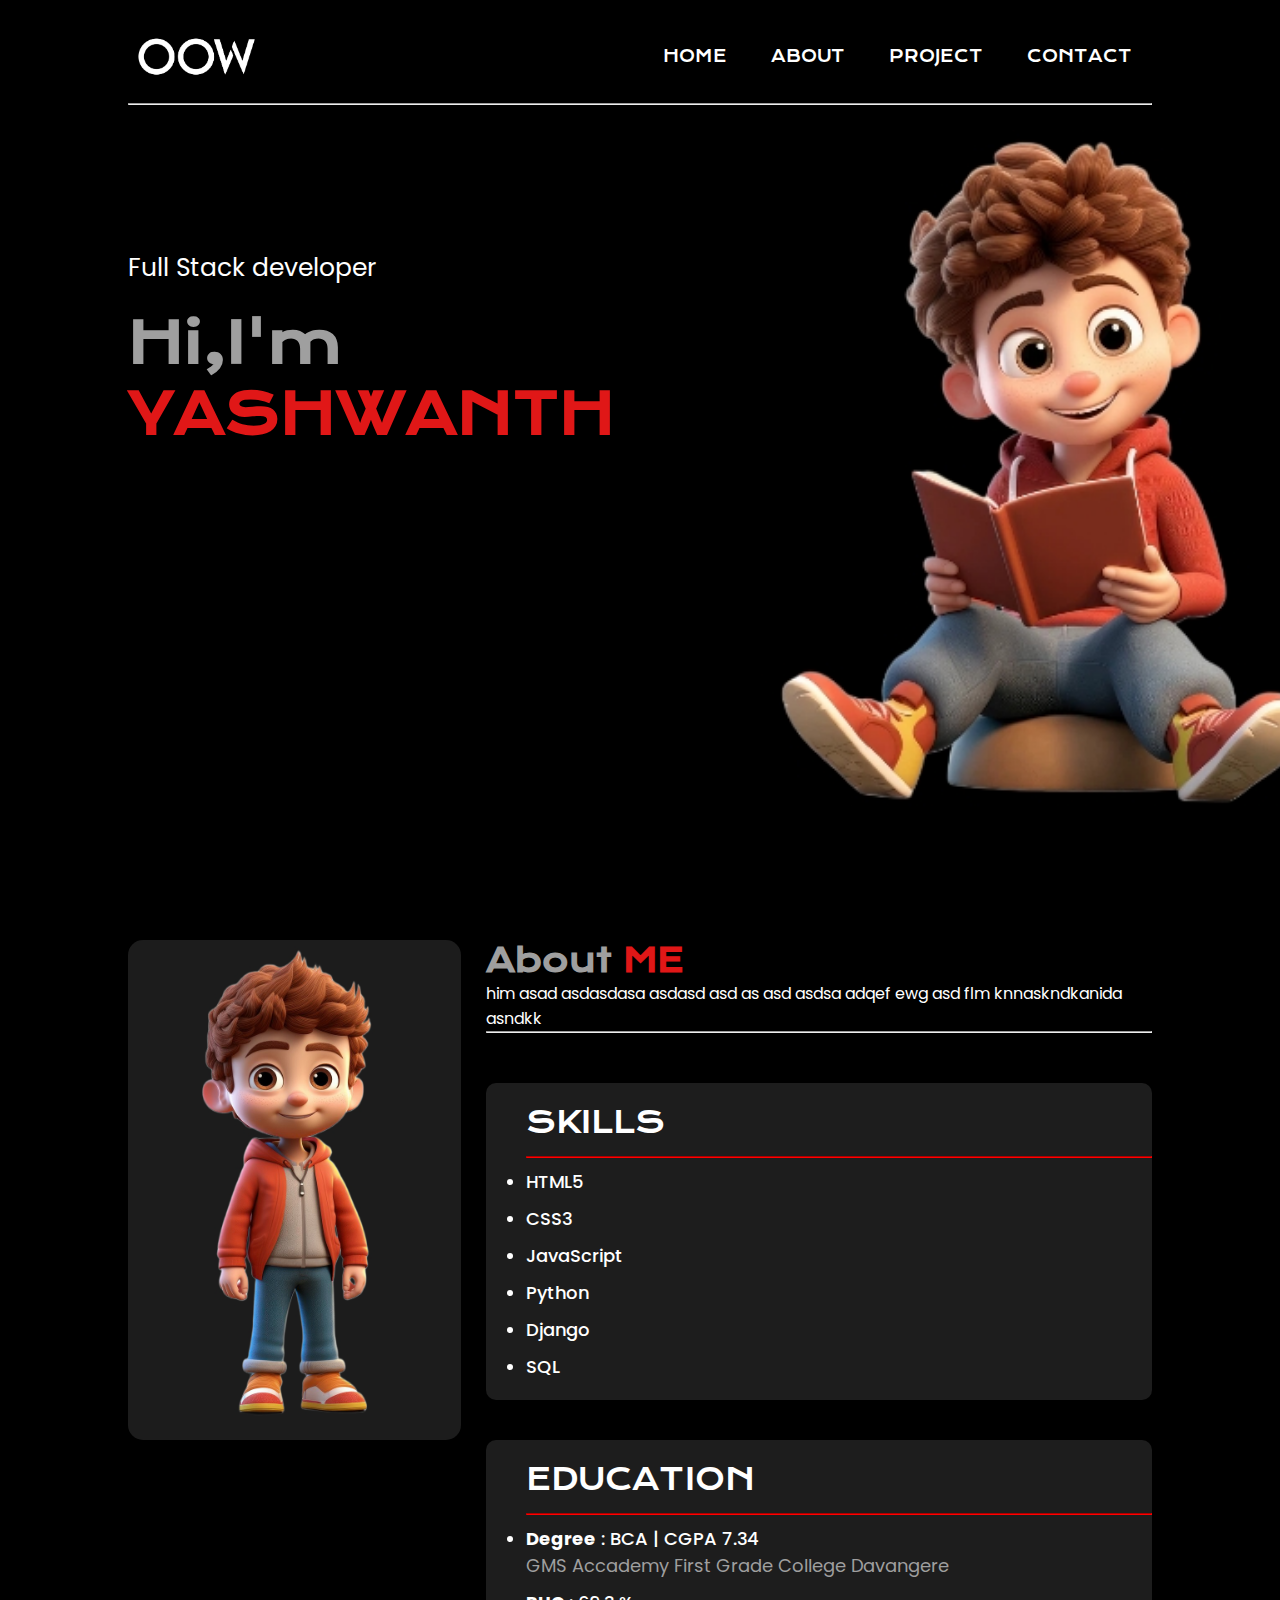
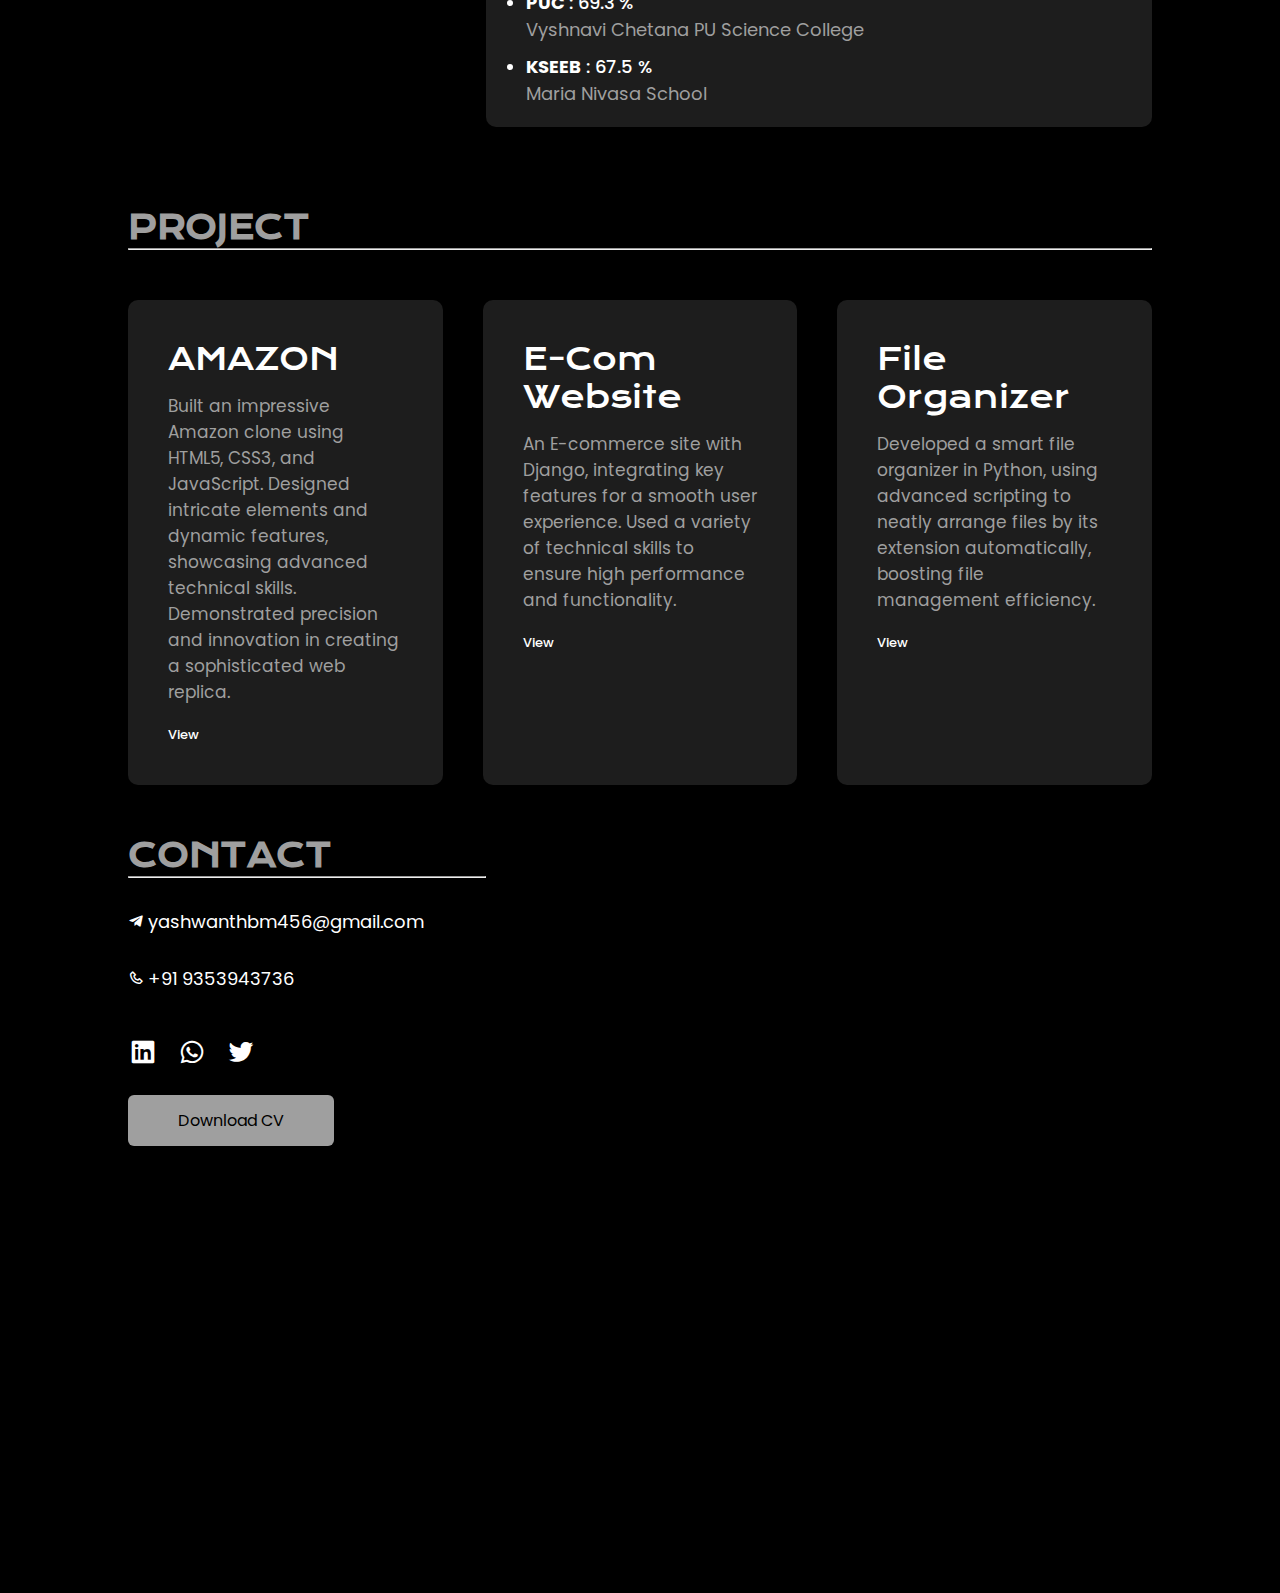
==== index.html @ d7376923 "added amazon link" ====
<!DOCTYPE html>
<html lang="en">
<head>
    <meta charset="UTF-8">
    <meta name="viewport" content="width=device-width, initial-scale=1.0">
    <link rel="preconnect" href="https://fonts.googleapis.com">
    <link rel="preconnect" href="https://fonts.gstatic.com" crossorigin>
    <link href="https://fonts.googleapis.com/css2?family=Poppins:wght@100;400&display=swap" rel="stylesheet">
    <link rel="preconnect" href="https://fonts.googleapis.com">
    <link rel="preconnect" href="https://fonts.gstatic.com" crossorigin>
    <link href="https://fonts.googleapis.com/css2?family=Krona+One&family=Poppins:wght@100;400&display=swap" rel="stylesheet">
    <!-- icons tag -->
    <link href='https://unpkg.com/boxicons@2.1.4/css/boxicons.min.css' rel='stylesheet'>    <link rel="stylesheet" href="MyPortfolio.css">
    <title>Document</title>
</head>
<body>
    
    <div id="header">
        <div class="container">
            <nav>
                <img src="/images/logo.jpg" alt="" class="logo">
                <ul id="sidemenu">
                    <li><a href="#header">HOME</a></li>
                    <li><a href="#about">ABOUT</a></li>
                    <li><a href="#project">PROJECT</a></li>
                    <li><a href="#contact">CONTACT</a></li>
                    <i class='bx bx-chevron-left' onclick="closemenu()"></i>
                </ul>
                <i class='bx bx-menu' onclick="openmenu()"></i>
            </nav>
           
            <hr>
            <div class="header-text">
                <p>Full Stack developer</p>
                <h1>Hi,I'm <br><span>YASHWANTH</span></h1>
            </div>
        </div>
    </div>
    <!-- --------------------------ABOUT -->
    <div id="about">
        <div class="container">
            <div class="row">
                <div class="about-col-1">
                    <img src="images/aboutme.jpg" alt="">
                </div>
                <div class="about-col-2">
                    <h1>About <span>ME</span></h1>
                    <p>him asad asdasdasa asdasd asd as asd asdsa adqef ewg asd flm knnaskndkanida asndkk</p>
        
                    <hr>
                    <div class="about-list">
                        <div>
                            <h2>SKILLS</h2>
                            <hr style="border-color: red;">
                            <ul>
                                <li>HTML5</li>
                                <li>CSS3</li>
                                <li>JavaScript</li>
                                <li>Python</li>
                                <li>Django</li>
                                <li>SQL</li>
                            </ul>
                        </div>
                        <div>
                            <h2>EDUCATION</h2>
                            <hr style="border-color: red;">
                            <ul>
                                <li><span><b>Degree</b></span> : BCA | CGPA 7.34</li>
                                <p>GMS Accademy First Grade College Davangere</p>
                                <li><span><b>PUC </b></span> : 69.3 %</li>
                                <p>Vyshnavi Chetana PU Science College</p>
                                <li><span><b>KSEEB</b></span> : 67.5 %</li>
                                <p>Maria Nivasa School</p>
                            </ul>
                        </div>
                    </div>
                </div>
            </div>
            
        </div>
    </div>
    <div id="project">
        <div class="container">
            <h1>PROJECT</h1>
            <hr>
            <div class="project-list">
                <div>
                    <h2>AMAZON</h2>
                    <p>Built an impressive Amazon clone using HTML5, CSS3, and JavaScript. Designed intricate elements and dynamic features, showcasing advanced technical skills. Demonstrated precision and innovation in creating a sophisticated web replica.</p>
                    <a href="https://yashwanthbm77.github.io/AmazonClone/">View</a>
                </div>
                <div>
                    <h2>E-Com Website</h2>
                    <p>An E-commerce site with Django, integrating key features for a smooth user experience. Used a variety of technical skills to ensure high performance and functionality.</p>
                    <a href="">View</a>
                </div>
                <div>
                    <h2>File Organizer</h2>
                    <p>Developed a smart file organizer in Python, using advanced scripting to neatly arrange files by its extension automatically, boosting file management efficiency.</p>
                    <a href="">View</a>
                </div>
            </div>
        </div>
    </div>

<!-- ----------------------Contact me----------------- -->
<div id="contact">
    <div class="container">
        <div class="row">
            <div class="contact-left">
                <h1>CONTACT</h1>
                <hr>
                <p><i class='bx bxl-telegram' style='color:#ffffff' ></i> <a href="mailto: yashwanthbm456@gmail.com">yashwanthbm456@gmail.com</a></p>
                <p><i class='bx bx-phone'></i> <a href="tel:+91 9353943736">+91 9353943736</a></p>
                <div class="social-icons">
                    <a href="https://www.linkedin.com/in/yashwath-b-mygaleri-530256286" class="l"><i class='bx bxl-linkedin-square' style='color:#ffffff' ></i></a>
                    <a href="" class="w"><i class='bx bxl-whatsapp' style='color:#ffffff' ></i></a>
                    <a href="https://twitter.com/yashwanth_bm07?t=y1kHquYw61e1ddT6BHUXYw&s=09" class="t"><i class='bx bxl-twitter' style='color:#ffffff' ></i></a>
                </div>
                <a href="images/YResume.docx" class="download" download>Download CV</a>
            </div>
        </div>
        <div class="contact-right">

        </div>
    </div>
</div>


<script>
    var sidemenu = document.getElementById("sidemenu")
    function openmenu(){
        sidemenu.style.right = '0'
    }
    function closemenu(){
        sidemenu.style.right = '-200px'
    }
</script>

</body>
</html>
---- MyPortfolio.css ----
*{
    margin: 0;
    padding: 0;
    font-family: 'Poppins',sans-serif;
    box-sizing: border-box;
}
html{
    scroll-behavior: smooth;
}

body{
    background: black;
    color: white;
}
#header{
    width: 100%;
    height: 100vh;
    background-image: url(images/bg1.jpg);
    background-size: cover;
    background-position: center;
}


.container{
    padding: 10px 10%;
}

h1{
    color: #9f9f9f;
}

.container h1 span{
    font-family: 'Krona One', sans-serif;
}

nav{
    display: flex;
    align-items: center;
    justify-content: space-between;
    flex-wrap: wrap;
}

.logo{
    width: 140px;   
}

nav ul li{
    display: inline-block;
    list-style: none;
    margin:10px 20px;
}
nav ul li a{
    color: white;
    text-decoration: none;
    transition: 0.5s;
    font-family: 'Krona One', sans-serif;
}

nav ul li a:hover{
    padding-bottom: 5px;
    box-shadow: 0px 2.2px rgb(255, 0, 0);
    border-radius: 1px;
}

hr{
    padding: 0;
    margin: 0;
}
/* name and full stack dev */
.header-text{
    margin-top: 14%;
    font-size: 25px;
}

.header-text h1{
    font-size: 56px;
    margin-top: 20px;
    color: #9f9f9f;
}
span{
    color:#e01717;
}

/* --------------------------------------ABOUT */

#about{
    padding: 30px 0;
}
.row{
    display: flex;
    justify-content: space-between;
    flex-wrap: wrap;
}
.about-list{
    display: grid;
    grid-template-columns: repeat(auto-fit,minmax(350px,1fr));
    grid-gap: 40px;
    margin-top: 50px;
}
.about-col-1{
    flex-basis: 35%;
}
.about-col-1 img{
    height: 500px;
    width: auto;
    border-radius: 15px;
}
.about-col-2{
    flex-basis: 65%;
}
.about-col-2 h1{
    font-family: 'Krona One', sans-serif; ;
}
.about-col-2 span{
    font-family: 'Krona One', sans-serif;
}
.about-list div{
    background: rgba(57, 57, 57, 0.5) ;
    padding-top:20px;
    padding-left:40px;
    padding-bottom:20px;
    font-size: 13px;
    font-weight: 300;
    border-right: 50px;
    border-radius: 10px;
}

.about-list ul li {
    padding-top: 10px;
}

.about-img img{
    height: 300px;
    width: auto;
}

.about-list div h2{
    font-size: 30px;
    font-weight: 500;
    margin-bottom: 15px;
    font-family: 'Krona One', sans-serif;
}
.about-list ul li{
    font-size: 18px;
    font-weight: 500;
    color: white;
}
.about-list ul p{
    font-size: 18px;
    font-weight: 400;
    color:#9f9f9f;
}
.about-list ul li span{
    color: white;
}

.about-list div:hover{
    background-color: #e01717;
    transform: translateY(-10px);
    transition: 0.5s;
    border-radius: 10px;
}
/* -------------------project-------------------- */

#project{
    padding: 30px 0;
}
.container h1{
    font-family: 'Krona One', sans-serif; 
    
}
.project-list{
    display: grid;
    grid-template-columns: repeat(auto-fit,minmax(250px,1fr));
    grid-gap: 40px;
    margin-top: 50px;
}

.project-list div{
    background: rgba(57, 57, 57, 0.5) ;
    padding:40px;
    font-size: 13px;
    font-weight: 300;
    border-right: 50px;
    border-radius: 10px;
}

.project-list div h2{
    font-size: 30px;
    font-weight: 500;
    margin-bottom: 15px;
    font-family: 'Krona One', sans-serif;
}

.project-list div p{
    font-family: 'Poppins',sans-serif;
    font-weight: 400;
    color: #9f9f9f;
    font-size: 17px;
}

.project-list div a{
    text-decoration: none;
    color: white;
    font-weight: 500;
    font-size: 13px;
    margin-top: 20px;
    display: inline-block;
}

.project-list div:hover{
    background-color: #e01717;
    transform: translateY(-10px);
    transition: 0.5s;
    border-radius: 10px;
    color: white;
}

/* -------------------------------contact--------------- */
.contact-left{
    flex-basis: 35%;
}
.contact-left h1{
    font-family: 'Krona One', sans-serif; 
}
.contact-left p{
    margin-top: 30px;
}
.contact-left p a{
    text-decoration: none;
    color: white;
    font-size: 18px;
    font-family: 'Poppins',sans-serif;
}

.social-icons{
    margin-top: 30px;
}
.social-icons a{
    text-decoration: none;
    font-size: 30px;
    margin-right: 15px;
    color: #9f9f9f;
    display: inline-block;
}

.social-icons a:hover{
    border-radius: 50%;
    padding-right:9px;
    padding-left: 9px;
    margin-bottom: 0;
    transform: translateX(-5px);
}
.social-icons .l:hover{
    background-color: rgb(41, 41, 229);
}
.social-icons .w:hover{
    background-color: rgb(48, 251, 82);
}
.social-icons .t:hover{
    background-color: rgb(13, 185, 252);
}
.contact-left a{
    margin-top: 10px;
    margin-bottom: 30px;
}
 .download{
    background-color:#9f9f9f;
    color: black;
    font-size: 16px;
    height: 60px;
    width: fit-content;
    margin: 50px auto ;
    text-decoration: none;
    border-radius: 6px;
    padding: 14px 50px;
}

.download:hover{
    color: #ffffff;
    background-color: #e01717;
    transform: translateY(-5px);
}

#contact{
    padding-bottom: 50vh;
}

/* -----------------css for small scale--------- */

nav .bx{
    display: none;
}



@media only screen and (max-width: 600px){
    
    #header{
        background-image: url(images/bgmini.png);
        
    }
    .container img{
        height: 60px;
        width: auto;
    }
    .header-text{
        margin-top:100%;
        background: rgba(70, 70, 70, 0.7);
        backdrop-filter: blur(10px);
        border-radius: 5px;
        padding: 10px 20px;
    }
    .header-text h1 span{
        font-size:30px;
    }
    .header-text p{
       font-size: 14px;
       font-weight: 400;
    }
    .header-text h1{
        font-size: 20px;
    }

    nav .bx{
        display: block;
        font-size: 25px;
    }
    nav ul{
        background-color: #e01717;
        position: fixed;
        top:0;
        right: -200px;
        width: 200px;
        height: 100vh;
        padding-top: 50px;
        z-index: 2 ;
        transition: 0.2s;
    }
    nav ul li{
        display: block;
        margin: 25px;
    }
    
    nav ul .bx{
        position: absolute;
        top:25px;
        left:25px;
        cursor: pointer;
    }


    /*  */
    .about-col-1 img{
        height: 380px;
        width: auto;
    }
    
    
}
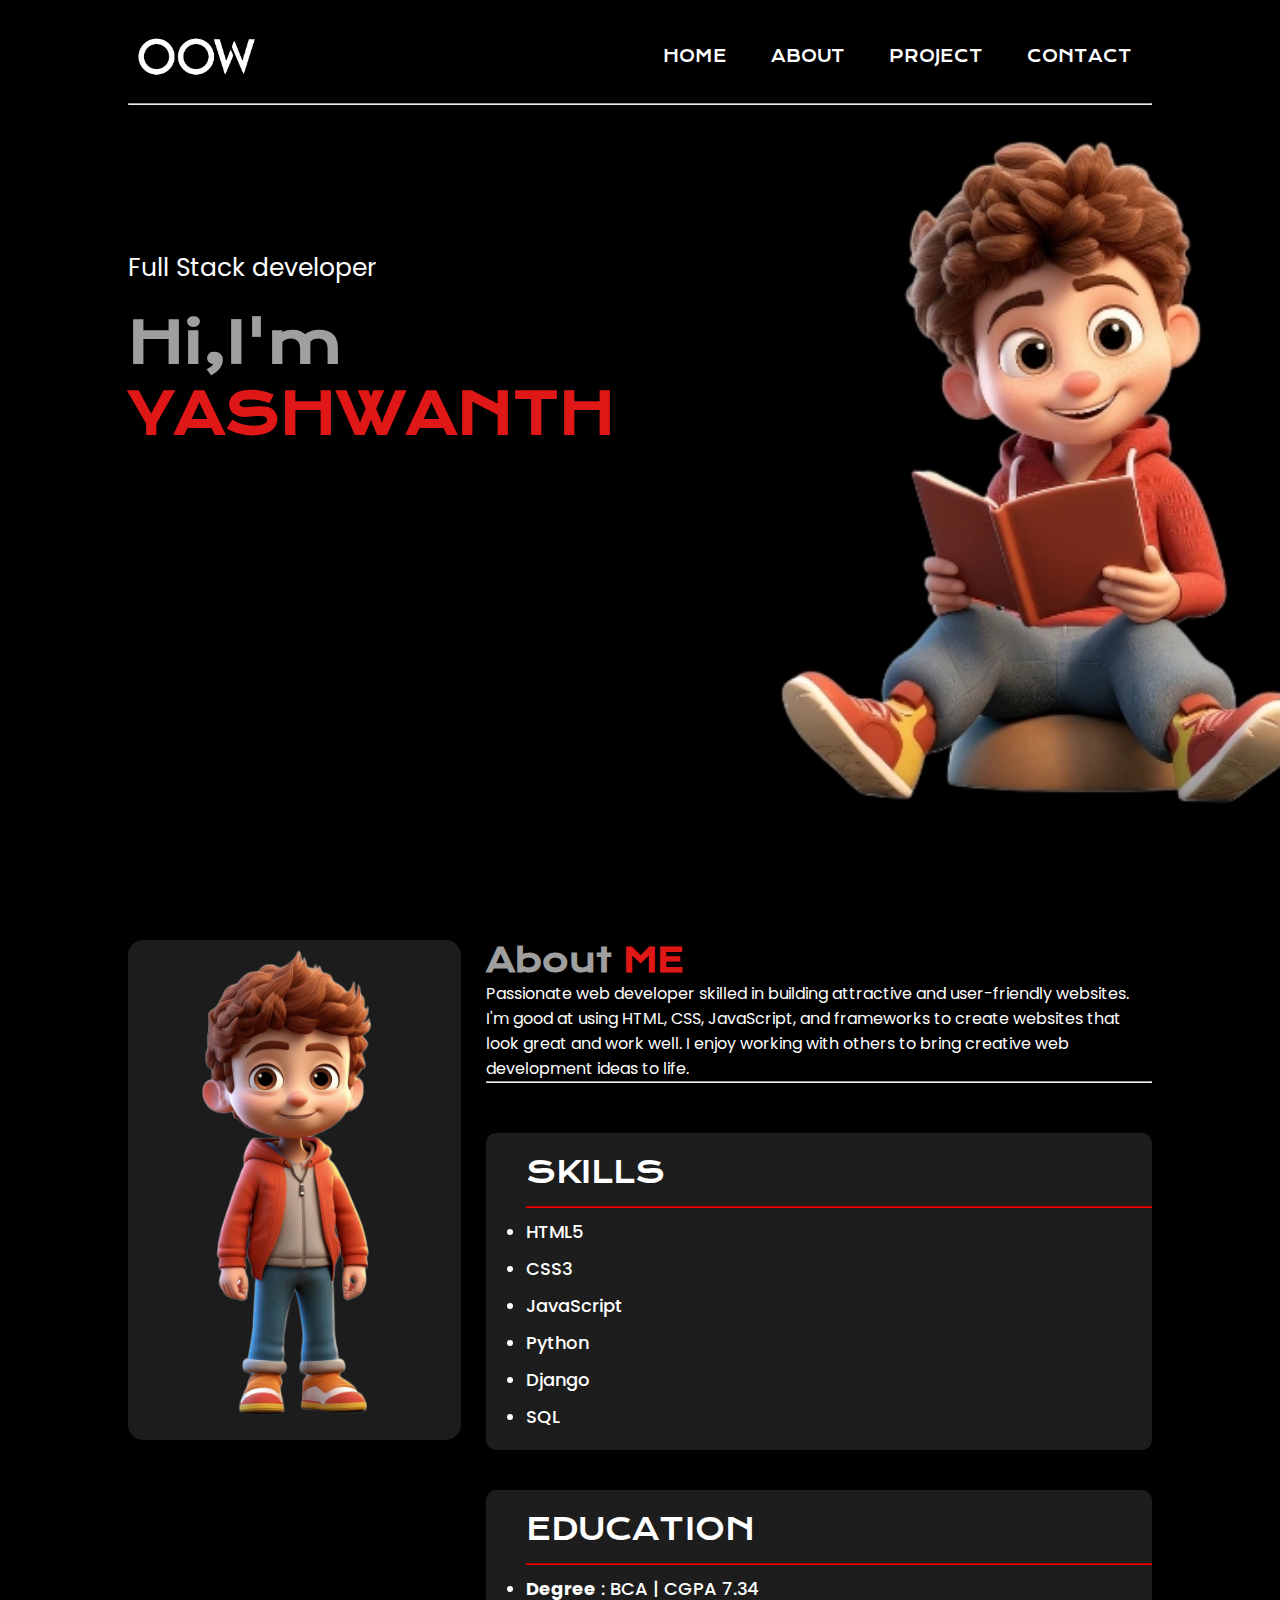
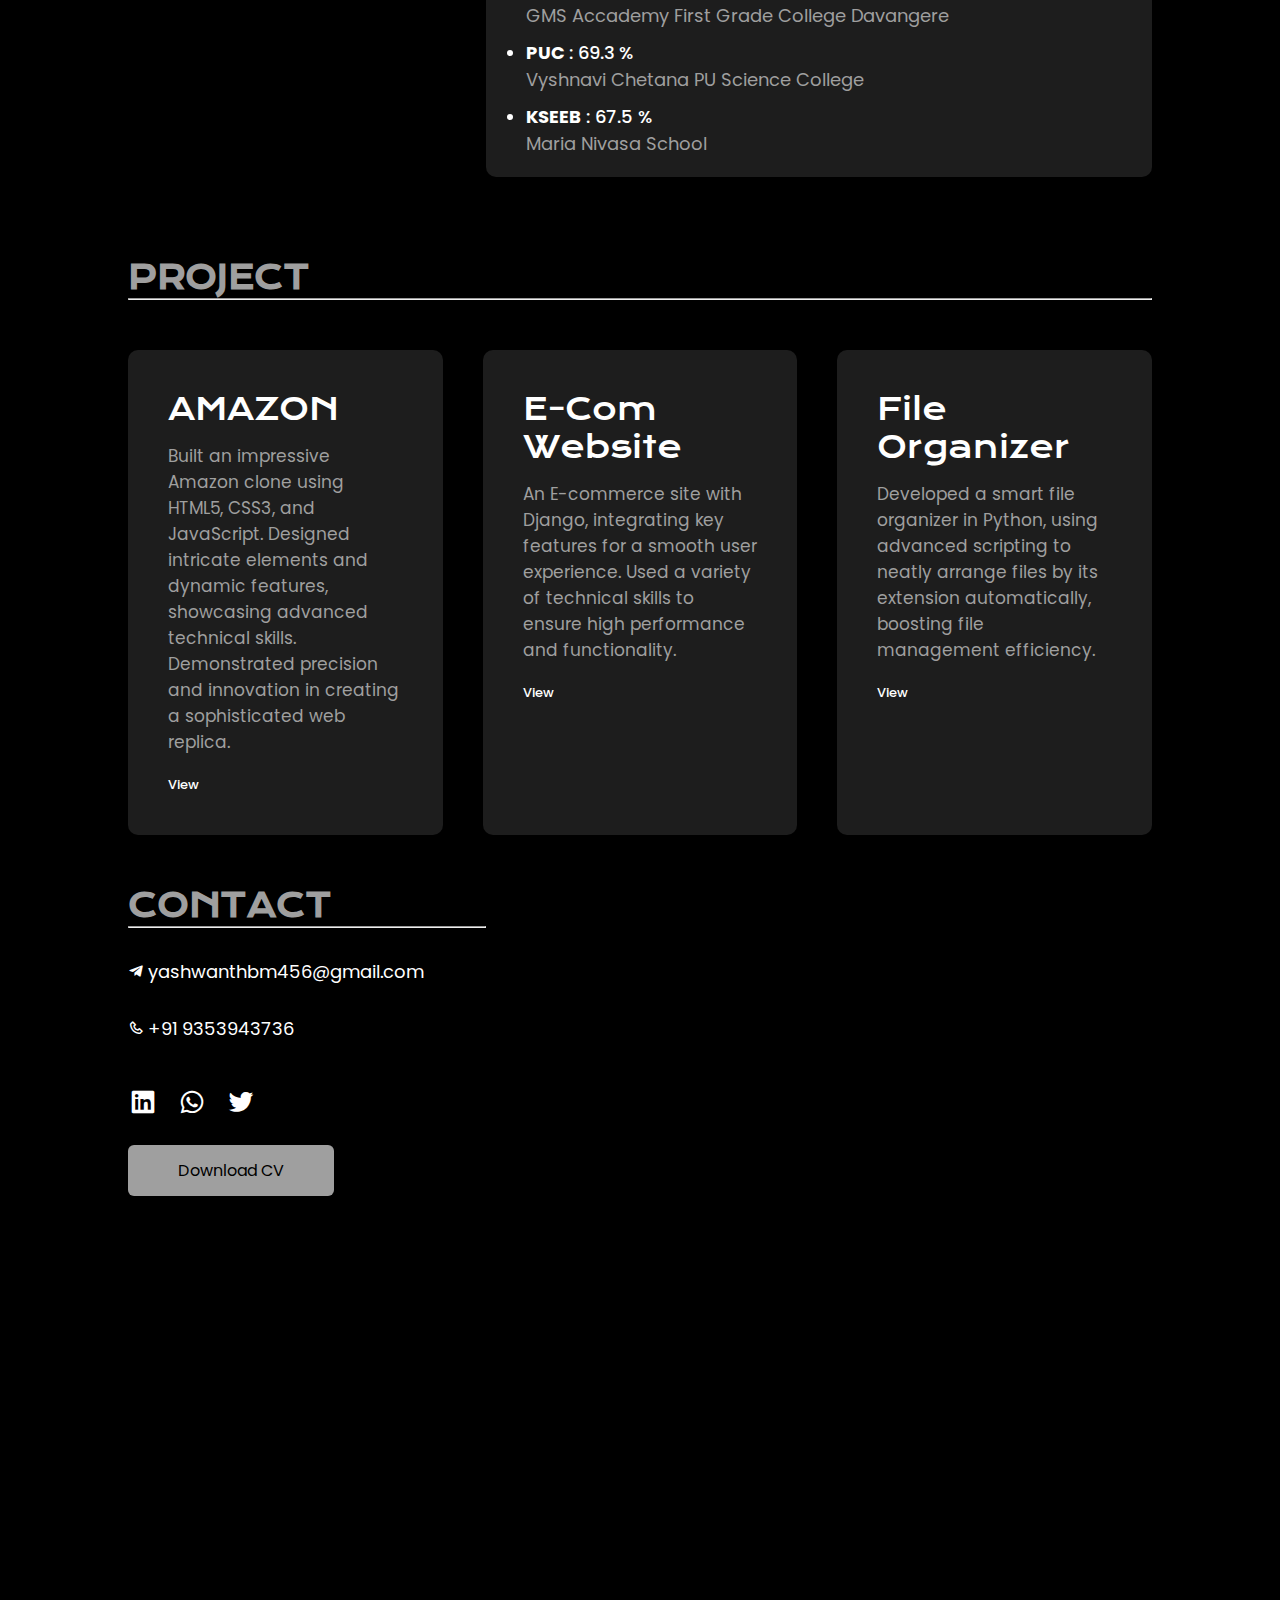
==== commit f877967d: "Update about me" ====
--- a/index.html
+++ b/index.html
@@ -45,7 +45,7 @@
                 </div>
                 <div class="about-col-2">
                     <h1>About <span>ME</span></h1>
-                    <p>him asad asdasdasa asdasd asd as asd asdsa adqef ewg asd flm knnaskndkanida asndkk</p>
+                    <p>Passionate web developer skilled in building attractive and user-friendly websites. I'm good at using HTML, CSS, JavaScript, and frameworks to create websites that look great and work well. I enjoy working with others to bring creative web development ideas to life.</p>
         
                     <hr>
                     <div class="about-list">
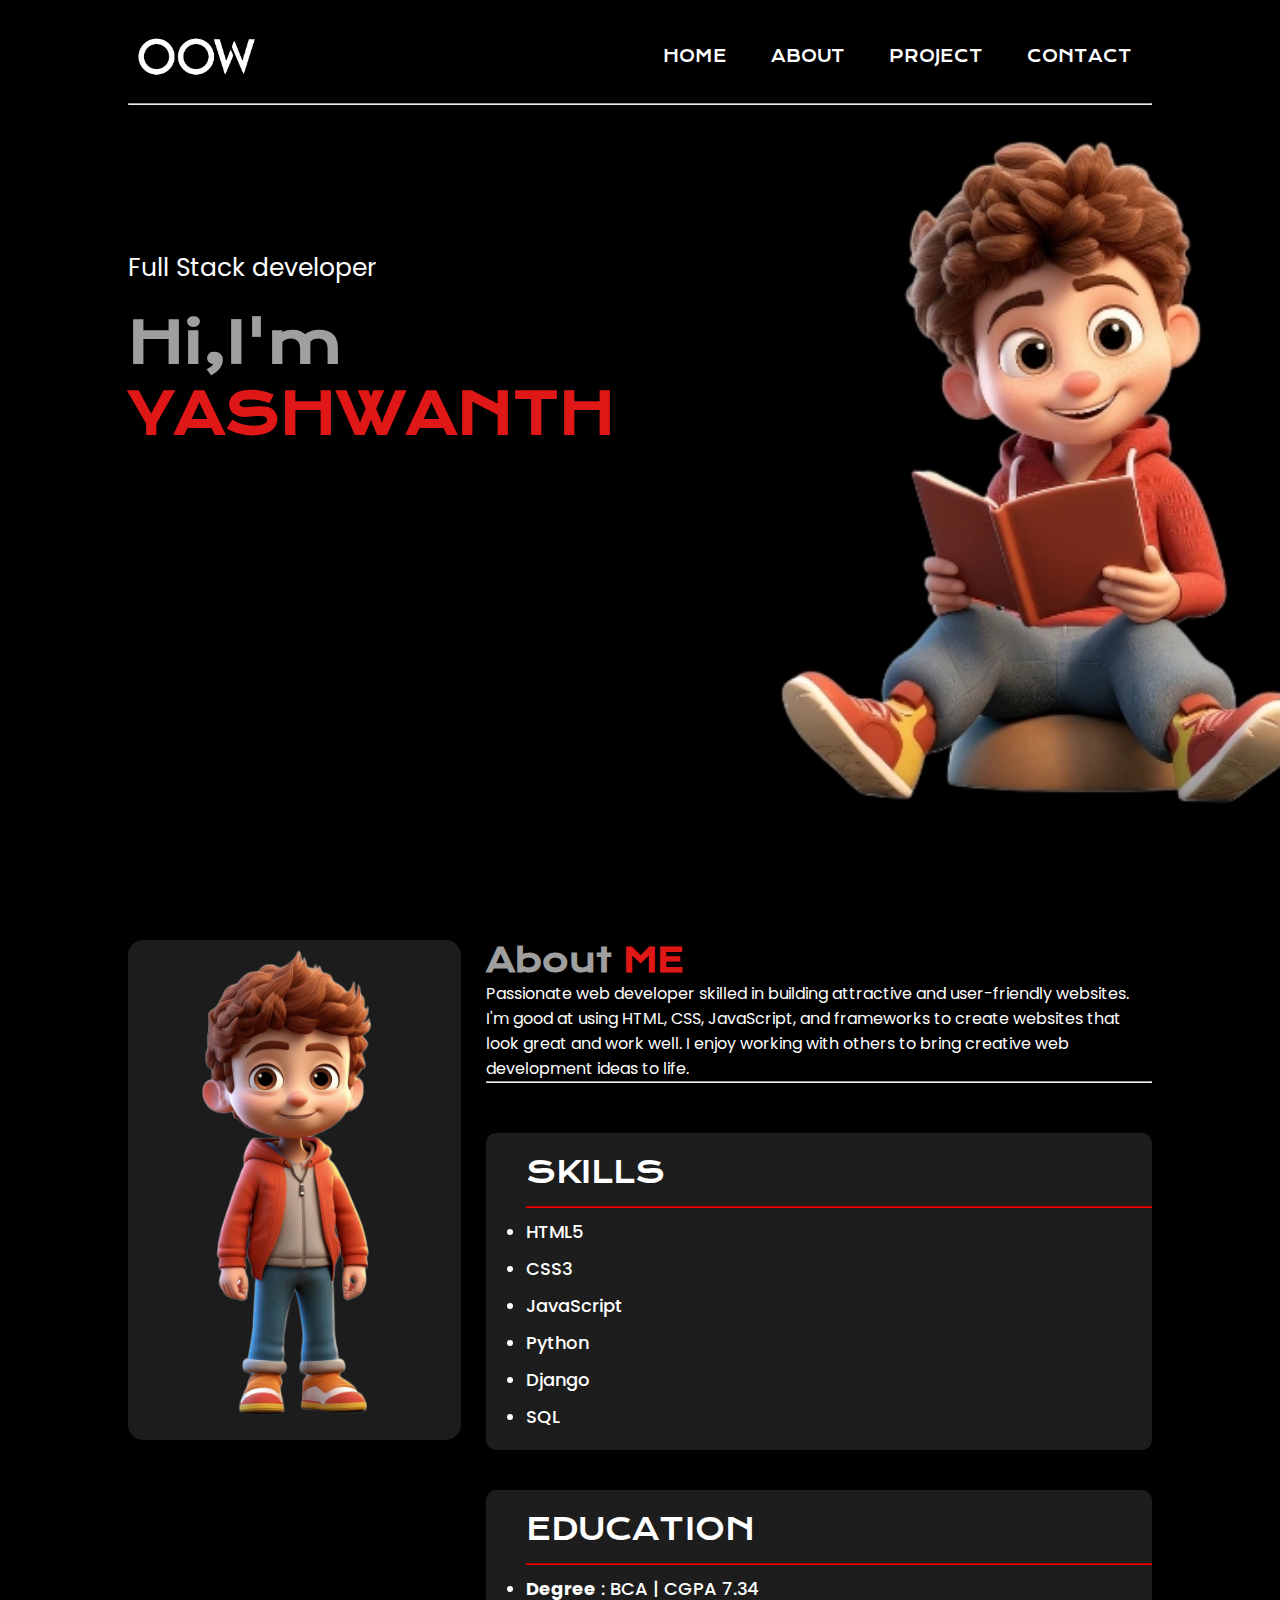
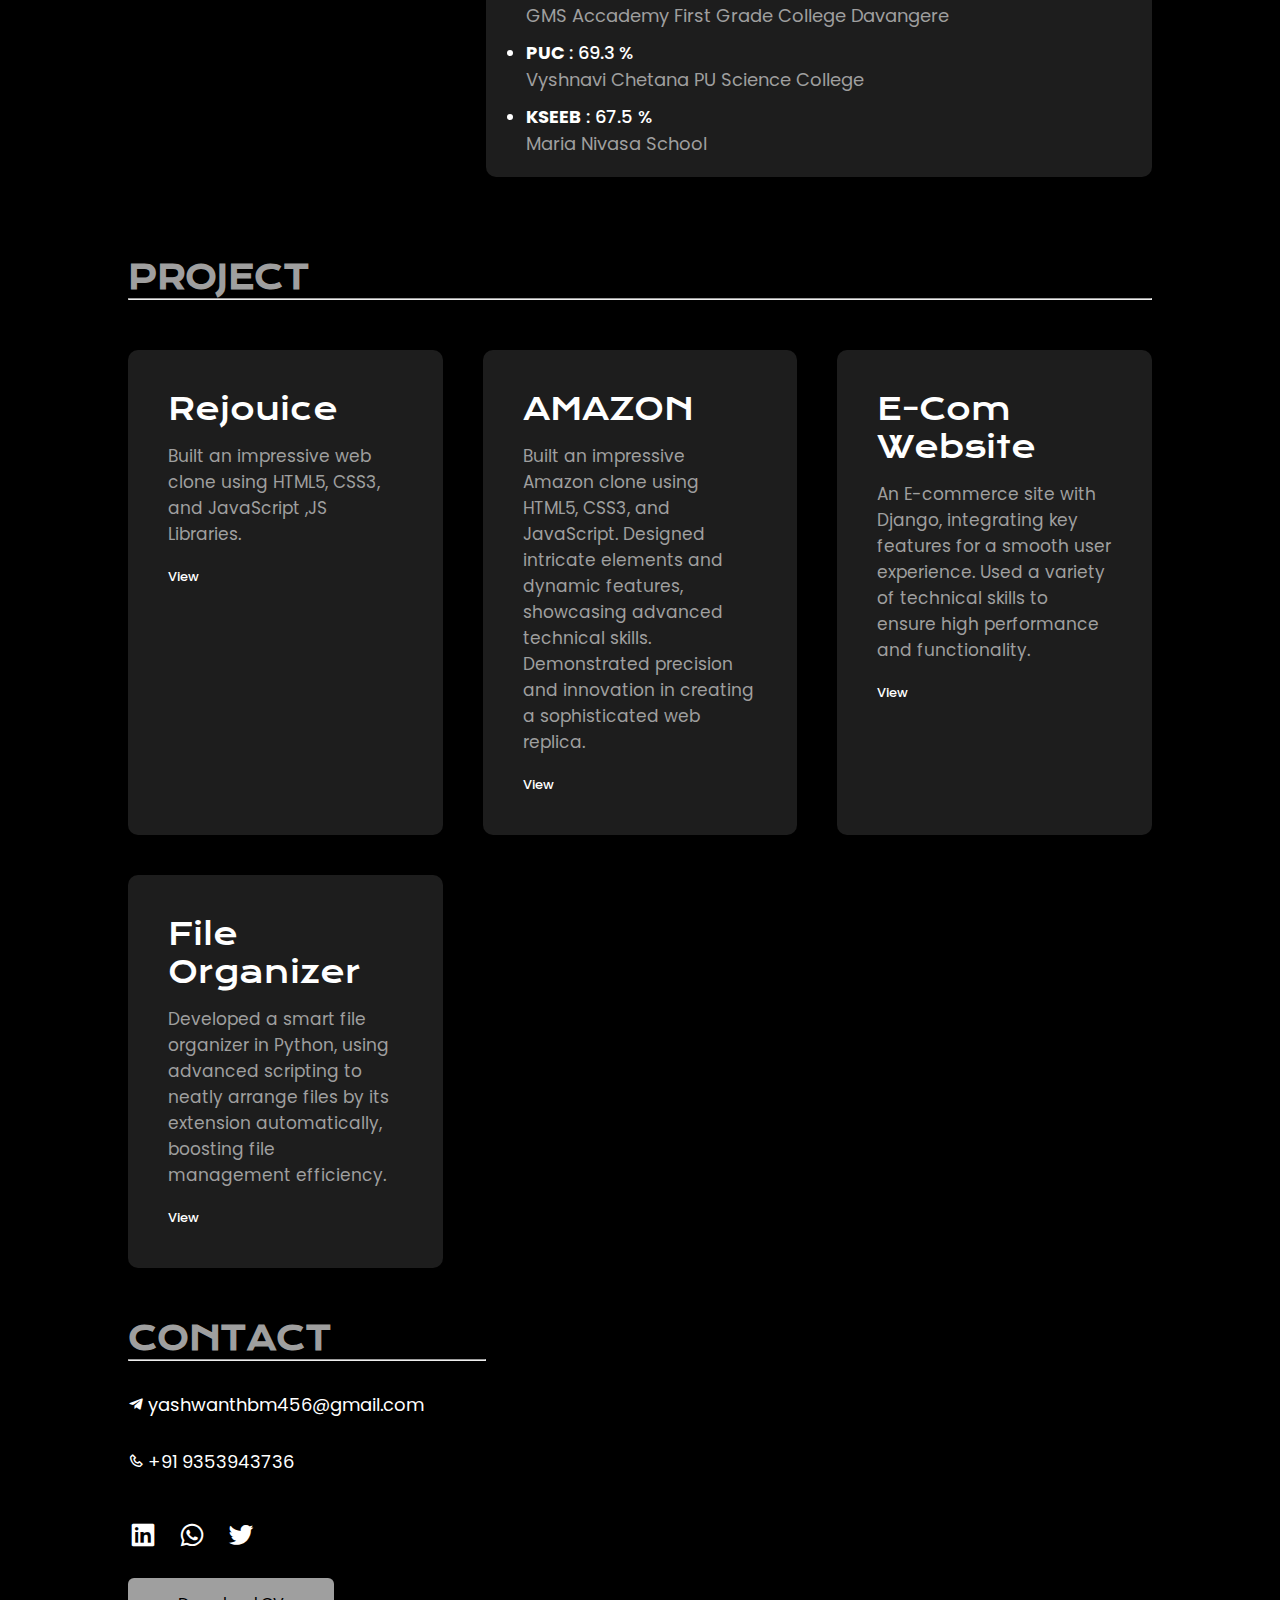
==== commit 49a14f0f: "added new project" ====
--- a/index.html
+++ b/index.html
@@ -1,141 +1,198 @@
 <!DOCTYPE html>
 <html lang="en">
-<head>
-    <meta charset="UTF-8">
-    <meta name="viewport" content="width=device-width, initial-scale=1.0">
-    <link rel="preconnect" href="https://fonts.googleapis.com">
-    <link rel="preconnect" href="https://fonts.gstatic.com" crossorigin>
-    <link href="https://fonts.googleapis.com/css2?family=Poppins:wght@100;400&display=swap" rel="stylesheet">
-    <link rel="preconnect" href="https://fonts.googleapis.com">
-    <link rel="preconnect" href="https://fonts.gstatic.com" crossorigin>
-    <link href="https://fonts.googleapis.com/css2?family=Krona+One&family=Poppins:wght@100;400&display=swap" rel="stylesheet">
+  <head>
+    <meta charset="UTF-8" />
+    <meta name="viewport" content="width=device-width, initial-scale=1.0" />
+    <link rel="preconnect" href="https://fonts.googleapis.com" />
+    <link rel="preconnect" href="https://fonts.gstatic.com" crossorigin />
+    <link
+      href="https://fonts.googleapis.com/css2?family=Poppins:wght@100;400&display=swap"
+      rel="stylesheet"
+    />
+    <link rel="preconnect" href="https://fonts.googleapis.com" />
+    <link rel="preconnect" href="https://fonts.gstatic.com" crossorigin />
+    <link
+      href="https://fonts.googleapis.com/css2?family=Krona+One&family=Poppins:wght@100;400&display=swap"
+      rel="stylesheet"
+    />
     <!-- icons tag -->
-    <link href='https://unpkg.com/boxicons@2.1.4/css/boxicons.min.css' rel='stylesheet'>    <link rel="stylesheet" href="MyPortfolio.css">
+    <link
+      href="https://unpkg.com/boxicons@2.1.4/css/boxicons.min.css"
+      rel="stylesheet"
+    />
+    <link rel="stylesheet" href="style.css" />
     <title>Document</title>
-</head>
-<body>
-    
+  </head>
+  <body>
     <div id="header">
-        <div class="container">
-            <nav>
-                <img src="/images/logo.jpg" alt="" class="logo">
-                <ul id="sidemenu">
-                    <li><a href="#header">HOME</a></li>
-                    <li><a href="#about">ABOUT</a></li>
-                    <li><a href="#project">PROJECT</a></li>
-                    <li><a href="#contact">CONTACT</a></li>
-                    <i class='bx bx-chevron-left' onclick="closemenu()"></i>
-                </ul>
-                <i class='bx bx-menu' onclick="openmenu()"></i>
-            </nav>
-           
-            <hr>
-            <div class="header-text">
-                <p>Full Stack developer</p>
-                <h1>Hi,I'm <br><span>YASHWANTH</span></h1>
-            </div>
+      <div class="container">
+        <nav>
+          <img src="images/logo.jpg" alt="" class="logo" />
+          <ul id="sidemenu">
+            <li><a href="#header">HOME</a></li>
+            <li><a href="#about">ABOUT</a></li>
+            <li><a href="#project">PROJECT</a></li>
+            <li><a href="#contact">CONTACT</a></li>
+            <i class="bx bx-chevron-left" onclick="closemenu()"></i>
+          </ul>
+          <i class="bx bx-menu" onclick="openmenu()"></i>
+        </nav>
+
+        <hr />
+        <div class="header-text">
+          <p>Full Stack developer</p>
+          <h1>Hi,I'm <br /><span>YASHWANTH</span></h1>
         </div>
+      </div>
     </div>
     <!-- --------------------------ABOUT -->
     <div id="about">
-        <div class="container">
-            <div class="row">
-                <div class="about-col-1">
-                    <img src="images/aboutme.jpg" alt="">
-                </div>
-                <div class="about-col-2">
-                    <h1>About <span>ME</span></h1>
-                    <p>Passionate web developer skilled in building attractive and user-friendly websites. I'm good at using HTML, CSS, JavaScript, and frameworks to create websites that look great and work well. I enjoy working with others to bring creative web development ideas to life.</p>
-        
-                    <hr>
-                    <div class="about-list">
-                        <div>
-                            <h2>SKILLS</h2>
-                            <hr style="border-color: red;">
-                            <ul>
-                                <li>HTML5</li>
-                                <li>CSS3</li>
-                                <li>JavaScript</li>
-                                <li>Python</li>
-                                <li>Django</li>
-                                <li>SQL</li>
-                            </ul>
-                        </div>
-                        <div>
-                            <h2>EDUCATION</h2>
-                            <hr style="border-color: red;">
-                            <ul>
-                                <li><span><b>Degree</b></span> : BCA | CGPA 7.34</li>
-                                <p>GMS Accademy First Grade College Davangere</p>
-                                <li><span><b>PUC </b></span> : 69.3 %</li>
-                                <p>Vyshnavi Chetana PU Science College</p>
-                                <li><span><b>KSEEB</b></span> : 67.5 %</li>
-                                <p>Maria Nivasa School</p>
-                            </ul>
-                        </div>
-                    </div>
-                </div>
+      <div class="container">
+        <div class="row">
+          <div class="about-col-1">
+            <img src="images/aboutme.jpg" alt="" />
+          </div>
+          <div class="about-col-2">
+            <h1>About <span>ME</span></h1>
+            <p>
+              Passionate web developer skilled in building attractive and
+              user-friendly websites. I'm good at using HTML, CSS, JavaScript,
+              and frameworks to create websites that look great and work well. I
+              enjoy working with others to bring creative web development ideas
+              to life.
+            </p>
+
+            <hr />
+            <div class="about-list">
+              <div>
+                <h2>SKILLS</h2>
+                <hr style="border-color: red" />
+                <ul>
+                  <li>HTML5</li>
+                  <li>CSS3</li>
+                  <li>JavaScript</li>
+                  <li>Python</li>
+                  <li>Django</li>
+                  <li>SQL</li>
+                </ul>
+              </div>
+              <div>
+                <h2>EDUCATION</h2>
+                <hr style="border-color: red" />
+                <ul>
+                  <li>
+                    <span><b>Degree</b></span> : BCA | CGPA 7.34
+                  </li>
+                  <p>GMS Accademy First Grade College Davangere</p>
+                  <li>
+                    <span><b>PUC </b></span> : 69.3 %
+                  </li>
+                  <p>Vyshnavi Chetana PU Science College</p>
+                  <li>
+                    <span><b>KSEEB</b></span> : 67.5 %
+                  </li>
+                  <p>Maria Nivasa School</p>
+                </ul>
+              </div>
             </div>
-            
+          </div>
         </div>
+      </div>
     </div>
     <div id="project">
-        <div class="container">
-            <h1>PROJECT</h1>
-            <hr>
-            <div class="project-list">
-                <div>
-                    <h2>AMAZON</h2>
-                    <p>Built an impressive Amazon clone using HTML5, CSS3, and JavaScript. Designed intricate elements and dynamic features, showcasing advanced technical skills. Demonstrated precision and innovation in creating a sophisticated web replica.</p>
-                    <a href="https://yashwanthbm77.github.io/AmazonClone/">View</a>
-                </div>
-                <div>
-                    <h2>E-Com Website</h2>
-                    <p>An E-commerce site with Django, integrating key features for a smooth user experience. Used a variety of technical skills to ensure high performance and functionality.</p>
-                    <a href="">View</a>
-                </div>
-                <div>
-                    <h2>File Organizer</h2>
-                    <p>Developed a smart file organizer in Python, using advanced scripting to neatly arrange files by its extension automatically, boosting file management efficiency.</p>
-                    <a href="">View</a>
-                </div>
-            </div>
+      <div class="container">
+        <h1>PROJECT</h1>
+        <hr />
+        <div class="project-list">
+          <div>
+            <h2>Rejouice</h2>
+            <p>
+              Built an impressive web clone using HTML5, CSS3, and JavaScript
+              ,JS Libraries.
+            </p>
+            <a href="https://yashwanthbm77.github.io/rejouice/">View</a>
+          </div>
+          <div>
+            <h2>AMAZON</h2>
+            <p>
+              Built an impressive Amazon clone using HTML5, CSS3, and
+              JavaScript. Designed intricate elements and dynamic features,
+              showcasing advanced technical skills. Demonstrated precision and
+              innovation in creating a sophisticated web replica.
+            </p>
+            <a href="https://yashwanthbm77.github.io/AmazonClone/">View</a>
+          </div>
+          <div>
+            <h2>E-Com Website</h2>
+            <p>
+              An E-commerce site with Django, integrating key features for a
+              smooth user experience. Used a variety of technical skills to
+              ensure high performance and functionality.
+            </p>
+            <a href="https://github.com/yashwanthbm77">View</a>
+          </div>
+          <div>
+            <h2>File Organizer</h2>
+            <p>
+              Developed a smart file organizer in Python, using advanced
+              scripting to neatly arrange files by its extension automatically,
+              boosting file management efficiency.
+            </p>
+            <a href="https://github.com/yashwanthbm77">View</a>
+          </div>
         </div>
+      </div>
     </div>
 
-<!-- ----------------------Contact me----------------- -->
-<div id="contact">
-    <div class="container">
+    <!-- ----------------------Contact me----------------- -->
+    <div id="contact">
+      <div class="container">
         <div class="row">
-            <div class="contact-left">
-                <h1>CONTACT</h1>
-                <hr>
-                <p><i class='bx bxl-telegram' style='color:#ffffff' ></i> <a href="mailto: yashwanthbm456@gmail.com">yashwanthbm456@gmail.com</a></p>
-                <p><i class='bx bx-phone'></i> <a href="tel:+91 9353943736">+91 9353943736</a></p>
-                <div class="social-icons">
-                    <a href="https://www.linkedin.com/in/yashwath-b-mygaleri-530256286" class="l"><i class='bx bxl-linkedin-square' style='color:#ffffff' ></i></a>
-                    <a href="" class="w"><i class='bx bxl-whatsapp' style='color:#ffffff' ></i></a>
-                    <a href="https://twitter.com/yashwanth_bm07?t=y1kHquYw61e1ddT6BHUXYw&s=09" class="t"><i class='bx bxl-twitter' style='color:#ffffff' ></i></a>
-                </div>
-                <a href="images/YResume.docx" class="download" download>Download CV</a>
+          <div class="contact-left">
+            <h1>CONTACT</h1>
+            <hr />
+            <p>
+              <i class="bx bxl-telegram" style="color: #ffffff"></i>
+              <a href="mailto: yashwanthbm456@gmail.com"
+                >yashwanthbm456@gmail.com</a
+              >
+            </p>
+            <p>
+              <i class="bx bx-phone"></i>
+              <a href="tel:+91 9353943736">+91 9353943736</a>
+            </p>
+            <div class="social-icons">
+              <a
+                href="https://www.linkedin.com/in/yashwath-b-mygaleri-530256286"
+                class="l"
+                ><i class="bx bxl-linkedin-square" style="color: #ffffff"></i
+              ></a>
+              <a href="" class="w"
+                ><i class="bx bxl-whatsapp" style="color: #ffffff"></i
+              ></a>
+              <a
+                href="https://twitter.com/yashwanth_bm07?t=y1kHquYw61e1ddT6BHUXYw&s=09"
+                class="t"
+                ><i class="bx bxl-twitter" style="color: #ffffff"></i
+              ></a>
             </div>
+            <a href="images/Yashwanth.pdf" class="download" download
+              >Download CV</a
+            >
+          </div>
         </div>
-        <div class="contact-right">
+        <div class="contact-right"></div>
+      </div>
+    </div>
 
-        </div>
-    </div>
-</div>
-
-
-<script>
-    var sidemenu = document.getElementById("sidemenu")
-    function openmenu(){
-        sidemenu.style.right = '0'
-    }
-    function closemenu(){
-        sidemenu.style.right = '-200px'
-    }
-</script>
-
-</body>
+    <script>
+      var sidemenu = document.getElementById("sidemenu");
+      function openmenu() {
+        sidemenu.style.right = "0";
+      }
+      function closemenu() {
+        sidemenu.style.right = "-200px";
+      }
+    </script>
+  </body>
 </html>
--- a/style.css
+++ b/style.css
@@ -0,0 +1,360 @@
+*{
+    margin: 0;
+    padding: 0;
+    font-family: 'Poppins',sans-serif;
+    box-sizing: border-box;
+}
+html{
+    scroll-behavior: smooth;
+}
+
+body{
+    background: black;
+    color: white;
+}
+#header{
+    width: 100%;
+    height: 100vh;
+    background-image: url(images/bg1.jpg);
+    background-size: cover;
+    background-position: center;
+}
+
+
+.container{
+    padding: 10px 10%;
+}
+
+h1{
+    color: #9f9f9f;
+}
+
+.container h1 span{
+    font-family: 'Krona One', sans-serif;
+}
+
+nav{
+    display: flex;
+    align-items: center;
+    justify-content: space-between;
+    flex-wrap: wrap;
+}
+
+.logo{
+    width: 140px;   
+}
+
+nav ul li{
+    display: inline-block;
+    list-style: none;
+    margin:10px 20px;
+}
+nav ul li a{
+    color: white;
+    text-decoration: none;
+    transition: 0.5s;
+    font-family: 'Krona One', sans-serif;
+}
+
+nav ul li a:hover{
+    padding-bottom: 5px;
+    box-shadow: 0px 2.2px rgb(255, 0, 0);
+    border-radius: 1px;
+}
+
+hr{
+    padding: 0;
+    margin: 0;
+}
+/* name and full stack dev */
+.header-text{
+    margin-top: 14%;
+    font-size: 25px;
+}
+
+.header-text h1{
+    font-size: 56px;
+    margin-top: 20px;
+    color: #9f9f9f;
+}
+span{
+    color:#e01717;
+}
+
+/* --------------------------------------ABOUT */
+
+#about{
+    padding: 30px 0;
+}
+.row{
+    display: flex;
+    justify-content: space-between;
+    flex-wrap: wrap;
+}
+.about-list{
+    display: grid;
+    grid-template-columns: repeat(auto-fit,minmax(350px,1fr));
+    grid-gap: 40px;
+    margin-top: 50px;
+}
+.about-col-1{
+    flex-basis: 35%;
+}
+.about-col-1 img{
+    height: 500px;
+    width: auto;
+    border-radius: 15px;
+}
+.about-col-2{
+    flex-basis: 65%;
+}
+.about-col-2 h1{
+    font-family: 'Krona One', sans-serif; ;
+}
+.about-col-2 span{
+    font-family: 'Krona One', sans-serif;
+}
+.about-list div{
+    background: rgba(57, 57, 57, 0.5) ;
+    padding-top:20px;
+    padding-left:40px;
+    padding-bottom:20px;
+    font-size: 13px;
+    font-weight: 300;
+    border-right: 50px;
+    border-radius: 10px;
+}
+
+.about-list ul li {
+    padding-top: 10px;
+}
+
+.about-img img{
+    height: 300px;
+    width: auto;
+}
+
+.about-list div h2{
+    font-size: 30px;
+    font-weight: 500;
+    margin-bottom: 15px;
+    font-family: 'Krona One', sans-serif;
+}
+.about-list ul li{
+    font-size: 18px;
+    font-weight: 500;
+    color: white;
+}
+.about-list ul p{
+    font-size: 18px;
+    font-weight: 400;
+    color:#9f9f9f;
+}
+.about-list ul li span{
+    color: white;
+}
+
+.about-list div:hover{
+    background-color: #e01717;
+    transform: translateY(-10px);
+    transition: 0.5s;
+    border-radius: 10px;
+}
+/* -------------------project-------------------- */
+
+#project{
+    padding: 30px 0;
+}
+.container h1{
+    font-family: 'Krona One', sans-serif; 
+    
+}
+.project-list{
+    display: grid;
+    grid-template-columns: repeat(auto-fit,minmax(250px,1fr));
+    grid-gap: 40px;
+    margin-top: 50px;
+}
+
+.project-list div{
+    background: rgba(57, 57, 57, 0.5) ;
+    padding:40px;
+    font-size: 13px;
+    font-weight: 300;
+    border-right: 50px;
+    border-radius: 10px;
+}
+
+.project-list div h2{
+    font-size: 30px;
+    font-weight: 500;
+    margin-bottom: 15px;
+    font-family: 'Krona One', sans-serif;
+}
+
+.project-list div p{
+    font-family: 'Poppins',sans-serif;
+    font-weight: 400;
+    color: #9f9f9f;
+    font-size: 17px;
+}
+
+.project-list div a{
+    text-decoration: none;
+    color: white;
+    font-weight: 500;
+    font-size: 13px;
+    margin-top: 20px;
+    display: inline-block;
+}
+
+.project-list div:hover{
+    background-color: #e01717;
+    transform: translateY(-10px);
+    transition: 0.5s;
+    border-radius: 10px;
+    color: white;
+}
+
+/* -------------------------------contact--------------- */
+.contact-left{
+    flex-basis: 35%;
+}
+.contact-left h1{
+    font-family: 'Krona One', sans-serif; 
+}
+.contact-left p{
+    margin-top: 30px;
+}
+.contact-left p a{
+    text-decoration: none;
+    color: white;
+    font-size: 18px;
+    font-family: 'Poppins',sans-serif;
+}
+
+.social-icons{
+    margin-top: 30px;
+}
+.social-icons a{
+    text-decoration: none;
+    font-size: 30px;
+    margin-right: 15px;
+    color: #9f9f9f;
+    display: inline-block;
+}
+
+.social-icons a:hover{
+    border-radius: 50%;
+    padding-right:9px;
+    padding-left: 9px;
+    margin-bottom: 0;
+    transform: translateX(-5px);
+}
+.social-icons .l:hover{
+    background-color: rgb(41, 41, 229);
+}
+.social-icons .w:hover{
+    background-color: rgb(48, 251, 82);
+}
+.social-icons .t:hover{
+    background-color: rgb(13, 185, 252);
+}
+.contact-left a{
+    margin-top: 10px;
+    margin-bottom: 30px;
+}
+ .download{
+    background-color:#9f9f9f;
+    color: black;
+    font-size: 16px;
+    height: 60px;
+    width: fit-content;
+    margin: 50px auto ;
+    text-decoration: none;
+    border-radius: 6px;
+    padding: 14px 50px;
+}
+
+.download:hover{
+    color: #ffffff;
+    background-color: #e01717;
+    transform: translateY(-5px);
+}
+
+#contact{
+    padding-bottom: 50vh;
+}
+
+/* -----------------css for small scale--------- */
+
+nav .bx{
+    display: none;
+}
+
+
+
+@media only screen and (max-width: 600px){
+    
+    #header{
+        background-image: url(images/bgmini.png);
+        
+    }
+    .container img{
+        height: 60px;
+        width: auto;
+    }
+    .header-text{
+        margin-top:100%;
+        background: rgba(70, 70, 70, 0.7);
+        backdrop-filter: blur(10px);
+        border-radius: 5px;
+        padding: 10px 20px;
+    }
+    .header-text h1 span{
+        font-size:30px;
+    }
+    .header-text p{
+       font-size: 14px;
+       font-weight: 400;
+    }
+    .header-text h1{
+        font-size: 20px;
+    }
+
+    nav .bx{
+        display: block;
+        font-size: 25px;
+    }
+    nav ul{
+        background-color: #e01717;
+        position: fixed;
+        top:0;
+        right: -200px;
+        width: 200px;
+        height: 100vh;
+        padding-top: 50px;
+        z-index: 2 ;
+        transition: 0.2s;
+    }
+    nav ul li{
+        display: block;
+        margin: 25px;
+    }
+    
+    nav ul .bx{
+        position: absolute;
+        top:25px;
+        left:25px;
+        cursor: pointer;
+    }
+
+
+    /*  */
+    .about-col-1 img{
+        height: 380px;
+        width: auto;
+    }
+    
+    
+}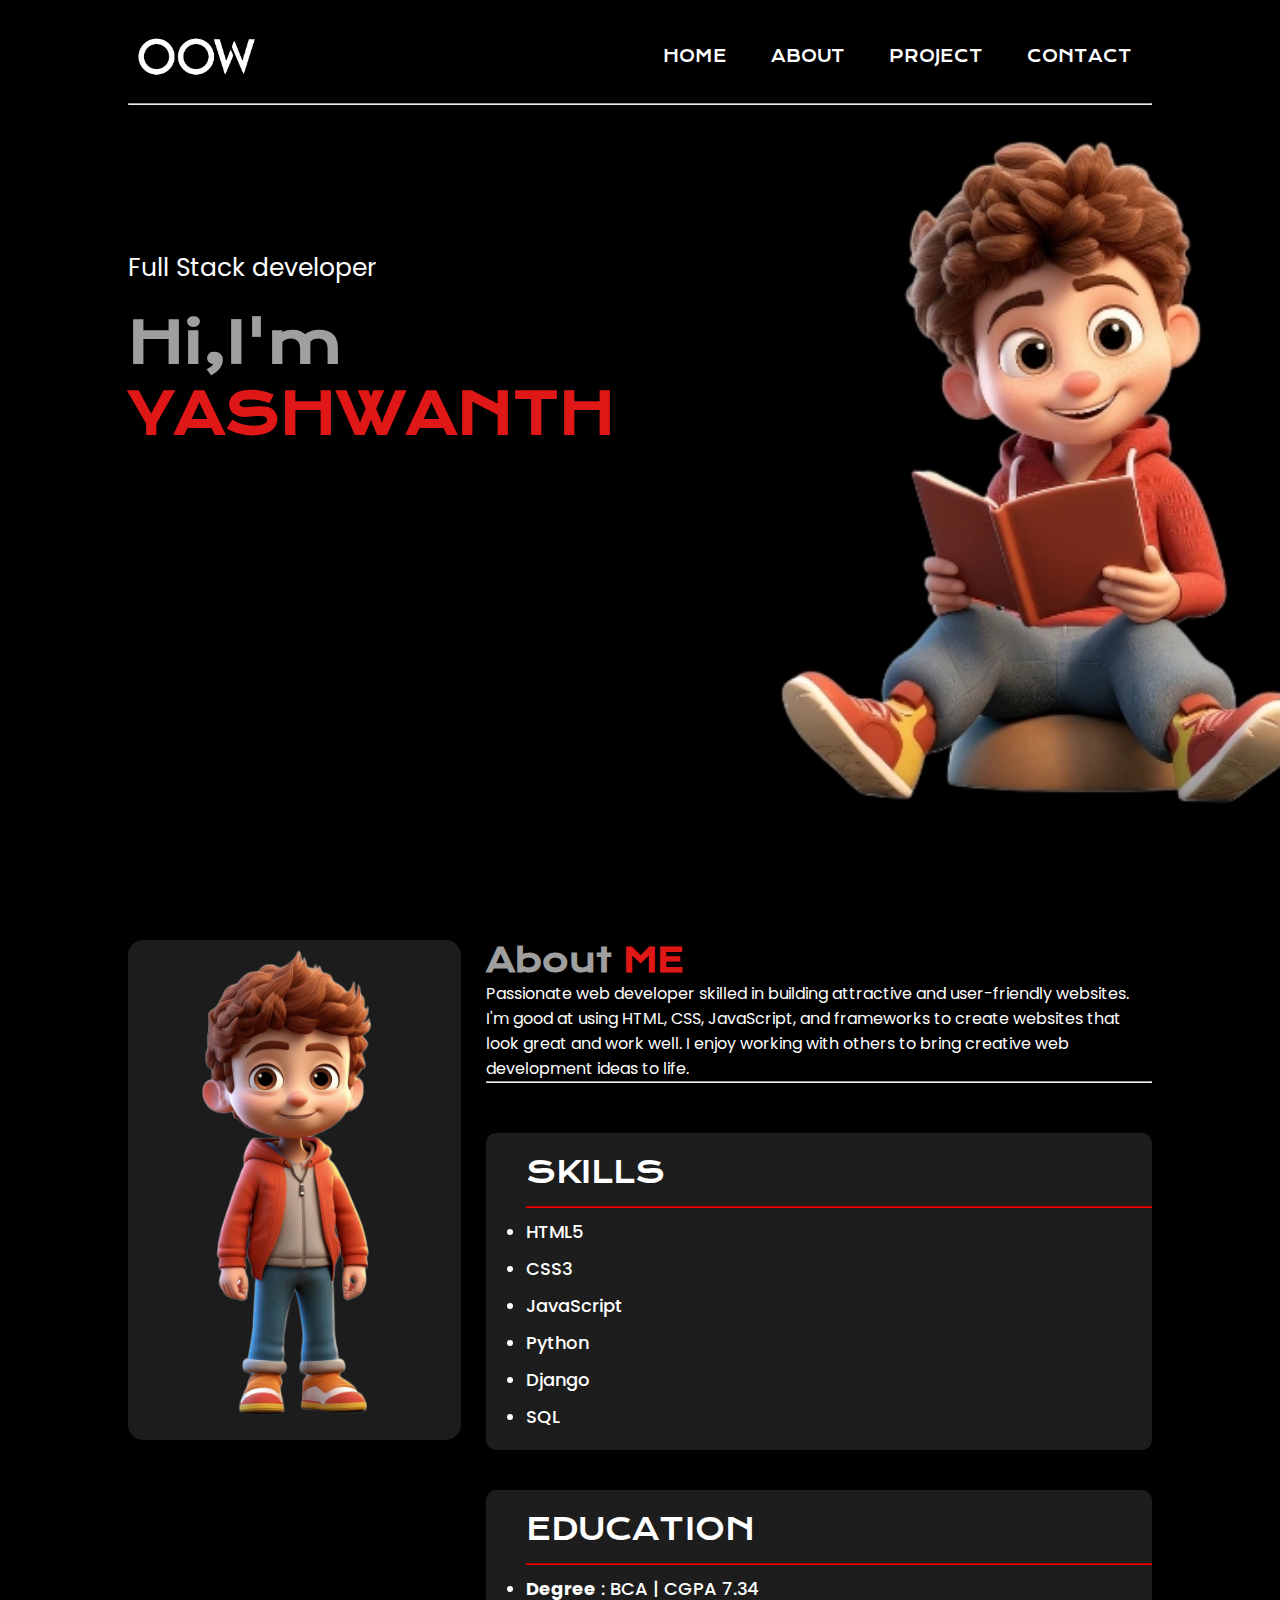
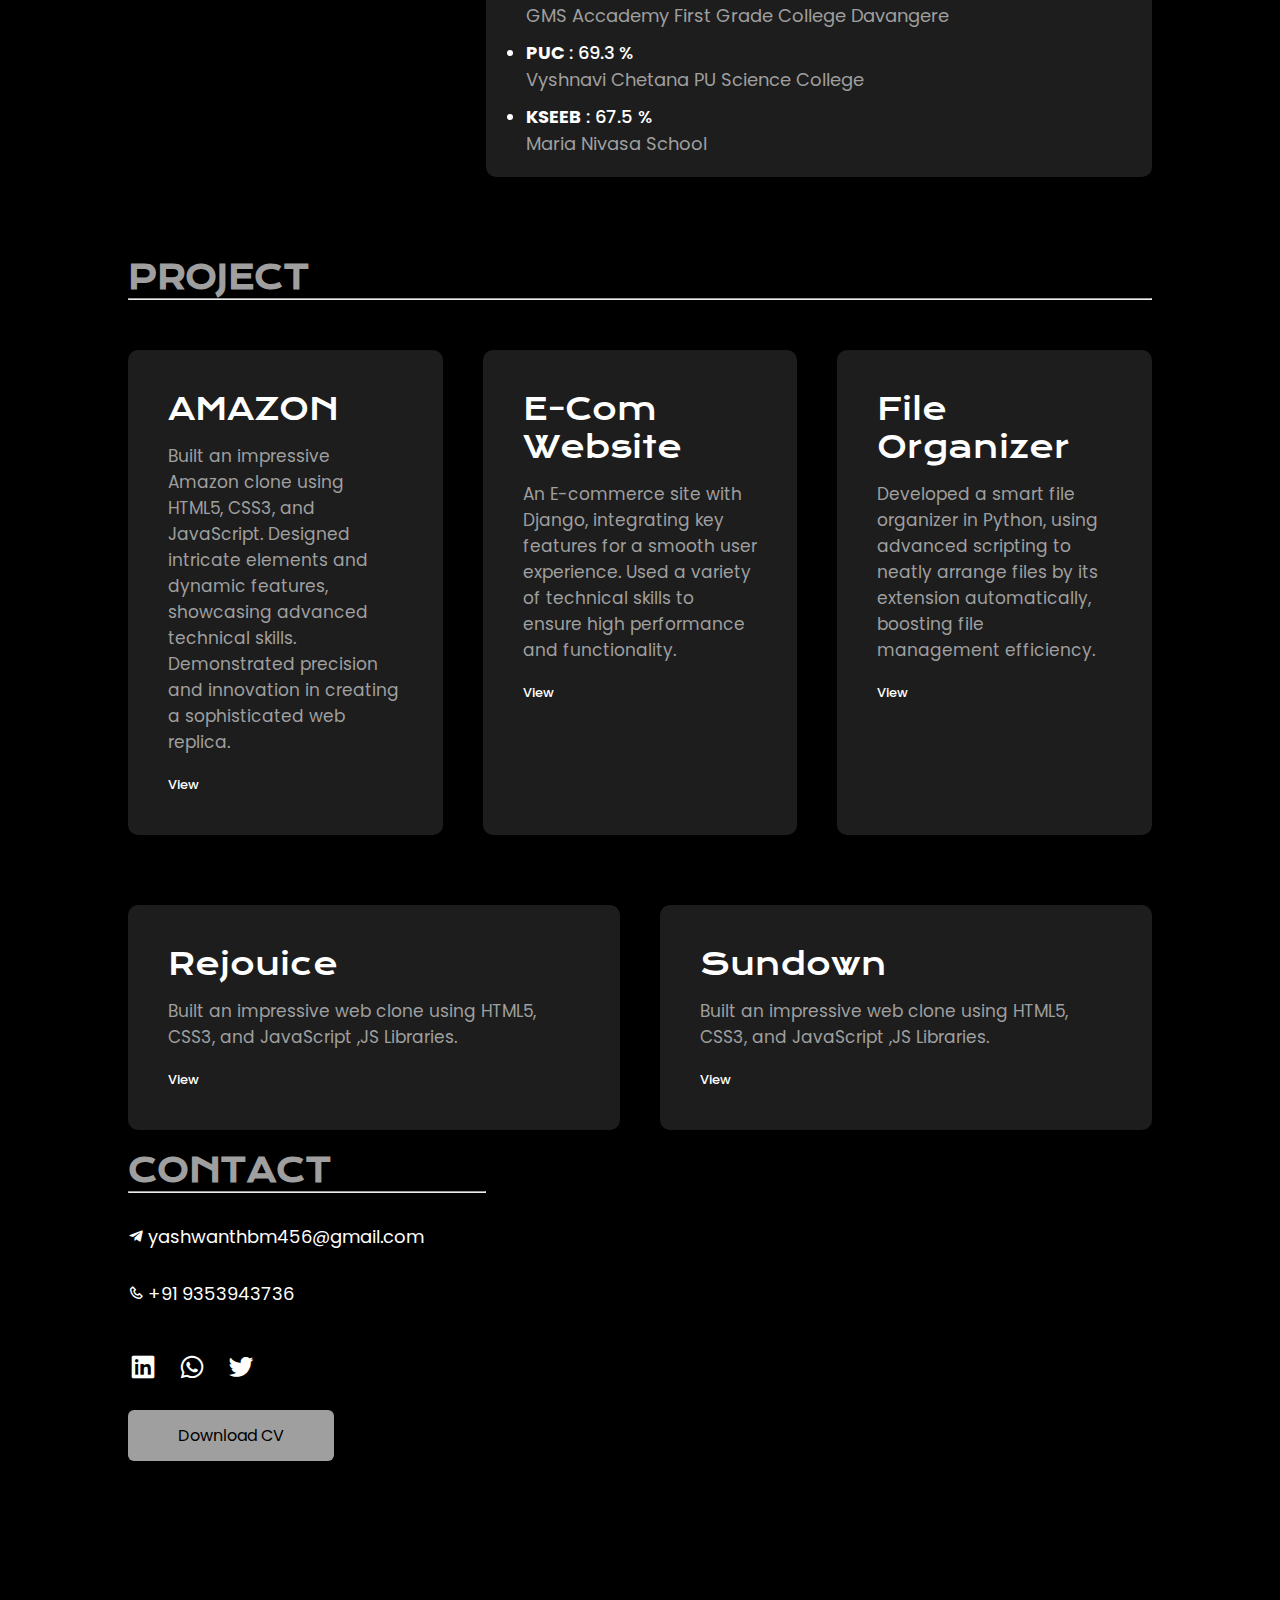
==== commit 041a0a0c: "added new project" ====
--- a/index.html
+++ b/index.html
@@ -104,14 +104,7 @@
         <h1>PROJECT</h1>
         <hr />
         <div class="project-list">
-          <div>
-            <h2>Rejouice</h2>
-            <p>
-              Built an impressive web clone using HTML5, CSS3, and JavaScript
-              ,JS Libraries.
-            </p>
-            <a href="https://yashwanthbm77.github.io/rejouice/">View</a>
-          </div>
+          
           <div>
             <h2>AMAZON</h2>
             <p>
@@ -142,6 +135,26 @@
           </div>
         </div>
       </div>
+      <div class="container">
+        <div class="project-list">
+          <div>
+            <h2>Rejouice</h2>
+            <p>
+              Built an impressive web clone using HTML5, CSS3, and JavaScript
+              ,JS Libraries.
+            </p>
+            <a href="https://yashwanthbm77.github.io/rejouice/">View</a>
+          </div>
+          <div>
+            <h2>Sundown</h2>
+            <p>
+              Built an impressive web clone using HTML5, CSS3, and JavaScript
+              ,JS Libraries.
+            </p>
+            <a href="https://yashwanthbm77.github.io/Sundown/">View</a>
+          </div>
+        </div>
+
     </div>
 
     <!-- ----------------------Contact me----------------- -->
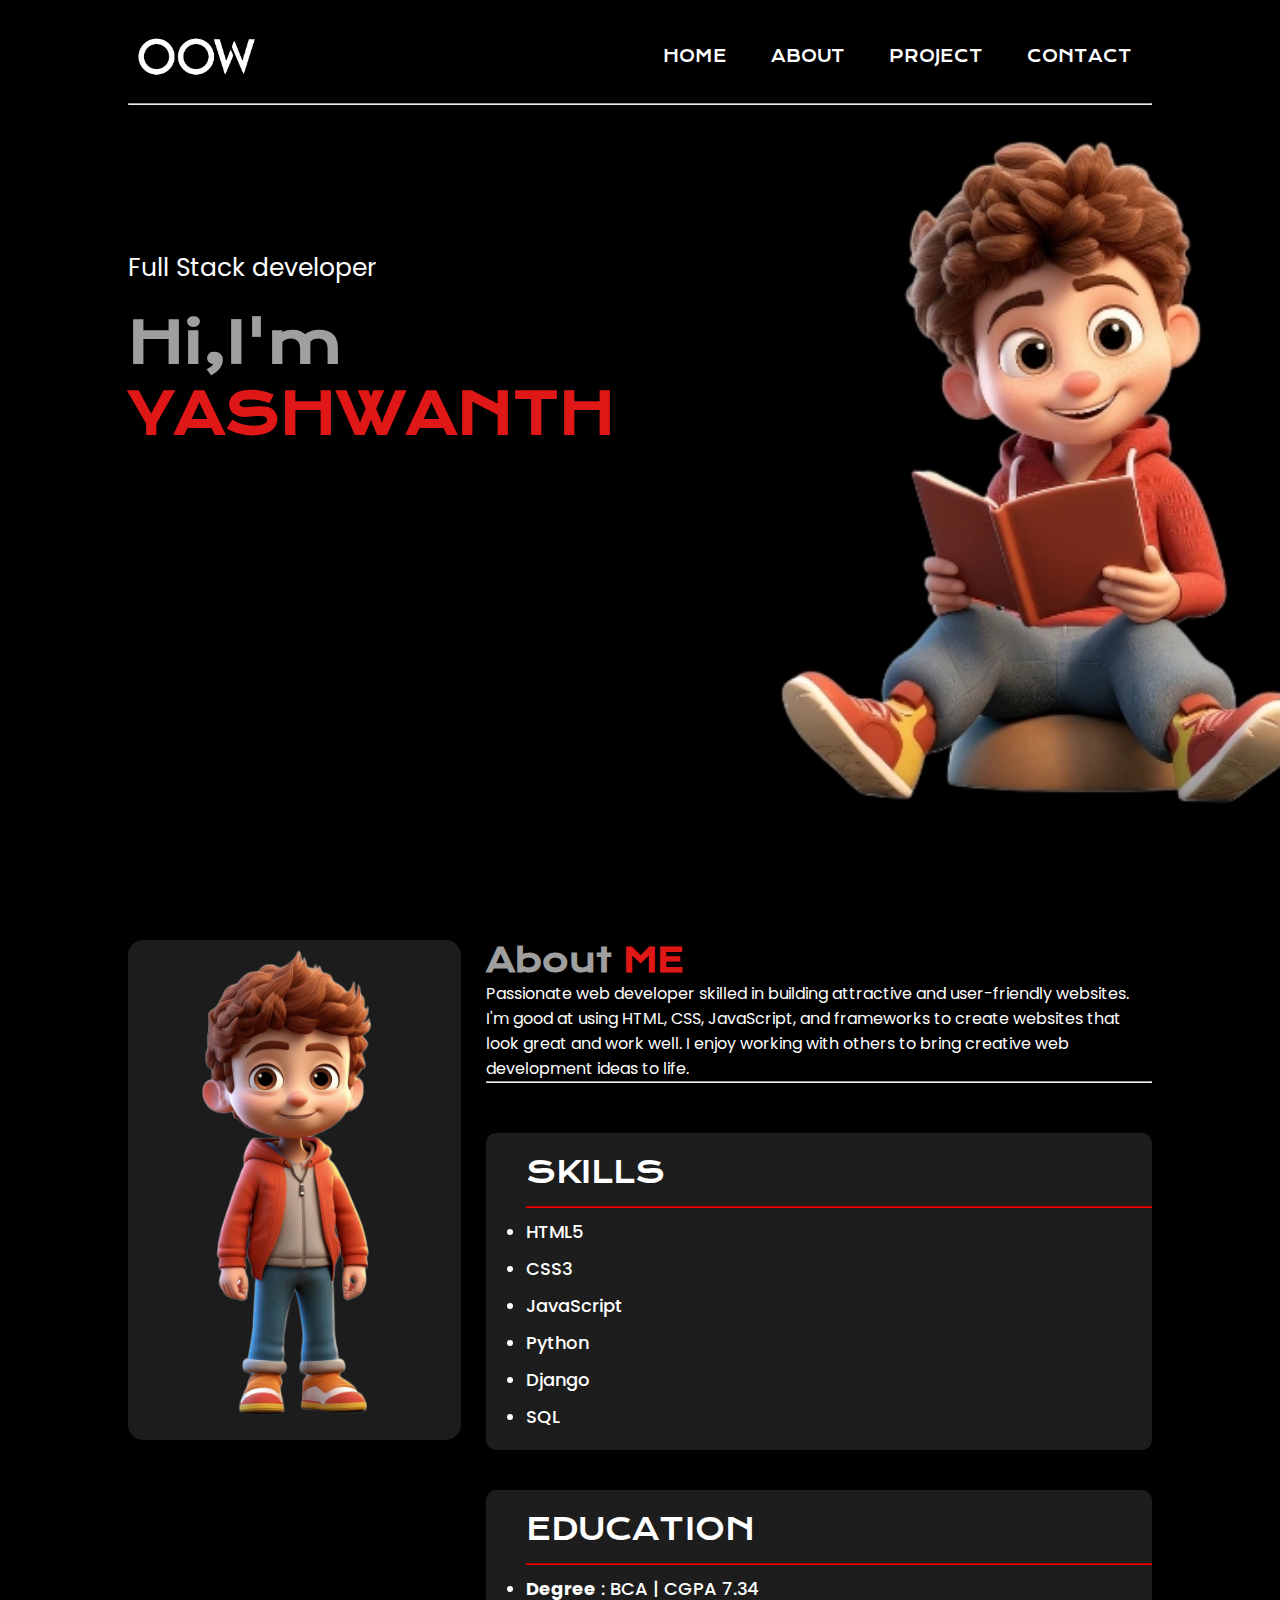
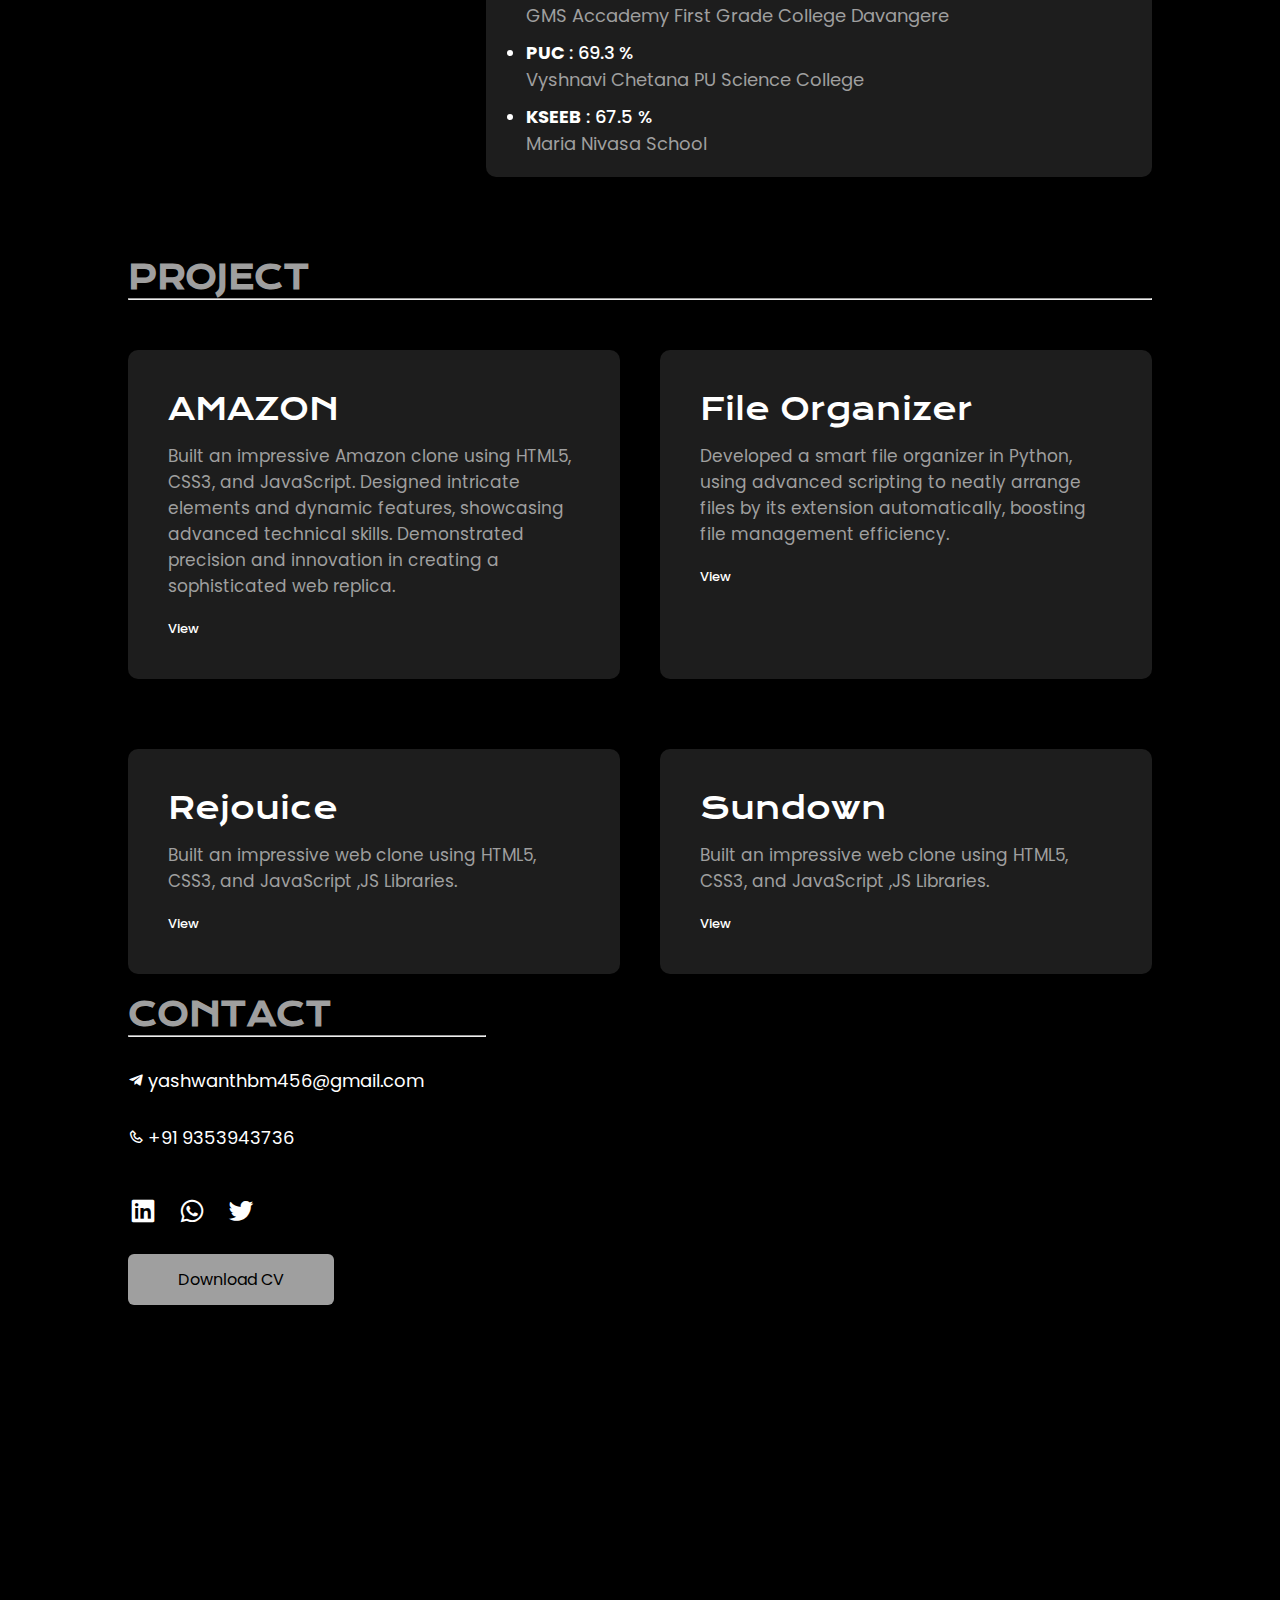
==== commit 433fea03: "Update index.html" ====
--- a/index.html
+++ b/index.html
@@ -116,15 +116,6 @@
             <a href="https://yashwanthbm77.github.io/AmazonClone/">View</a>
           </div>
           <div>
-            <h2>E-Com Website</h2>
-            <p>
-              An E-commerce site with Django, integrating key features for a
-              smooth user experience. Used a variety of technical skills to
-              ensure high performance and functionality.
-            </p>
-            <a href="https://github.com/yashwanthbm77">View</a>
-          </div>
-          <div>
             <h2>File Organizer</h2>
             <p>
               Developed a smart file organizer in Python, using advanced
